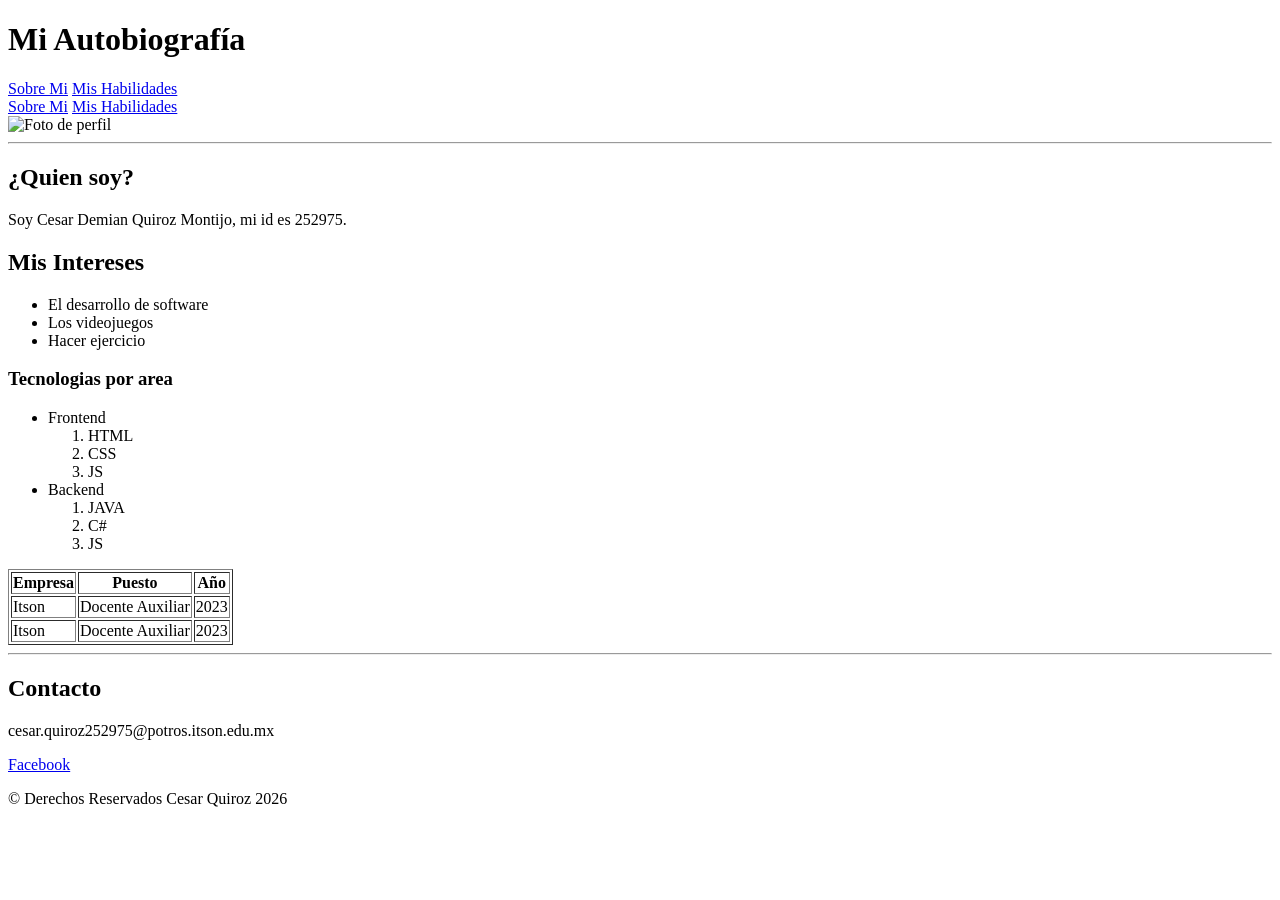
==== index.html @ a1e8f0ed "Add files via upload" ====
<!DOCTYPE html>
<html lang="es">
<head>
    <meta charset="UTF-8">
    <meta name="viewport" content="width=device-width, initial-scale=1.0">
    <meta name="description" content="Portafolio personal de Ing. En Software Cesar Demian Quiroz Montijo">
    <meta name="author" content="Cesar Demian Quiroz Montijo">
    <meta name="robots" content="index, follow">
    <title>Mi Autobiografía</title>
</head>
<body>
    <header>
        <h1>Mi Autobiografía</h1>
        <nav>
            <a href="#">Sobre Mi</a>
            <a href="#">Mis Habilidades</a>
        </nav>

        <nav>
            <a href="#sobremi">Sobre Mi</a>
            <a href="#intereses">Mis Habilidades</a>
        </nav>
    </header>

    <main>

        <img src="imgs/foto.png" alt="Foto de perfil" width="200">

        <hr>
        <section id="sobremi">
            <h2>¿Quien soy?</h2>
            <p>Soy Cesar Demian Quiroz Montijo, mi id es 252975.</p>
        </section>

        <section id="intereses">
            <h2>Mis Intereses</h2>
            <ul>
                <li>El desarrollo de software</li>
                <li>Los videojuegos</li>
                <li>Hacer ejercicio</li>
            </ul>

            <h3>Tecnologias por area</h3>
            <ul>
                <li> Frontend
                    <ol>
                        <li>HTML</li>
                        <li>CSS</li>
                        <li>JS</li>
                    </ol>
                </li>
                <li> Backend
                    <ol>
                        <li>JAVA</li>
                        <li>C#</li>
                        <li>JS</li>
                    </ol>
                </li>
            </ul>
        </section>

        <table border="1">
            <tr>
                <th>Empresa</th>
                <th>Puesto</th>
                <th>Año</th>
            </tr>
            <tr>
                <td>Itson</td>
                <td>Docente Auxiliar</td>
                <td>2023</td>
            </tr>
            <tr>
                <td>Itson</td>
                <td>Docente Auxiliar</td>
                <td>2023</td>
            </tr>
        </table>




        <hr>
    </main>

    <footer>
        <h2>Contacto</h2>
        <p>cesar.quiroz252975@potros.itson.edu.mx</p>
        <a href="https://facebook.com" target="_blank">Facebook</a>
        <p>&copy; Derechos Reservados Cesar Quiroz 2026</p>
    </footer>

</body>
</html>
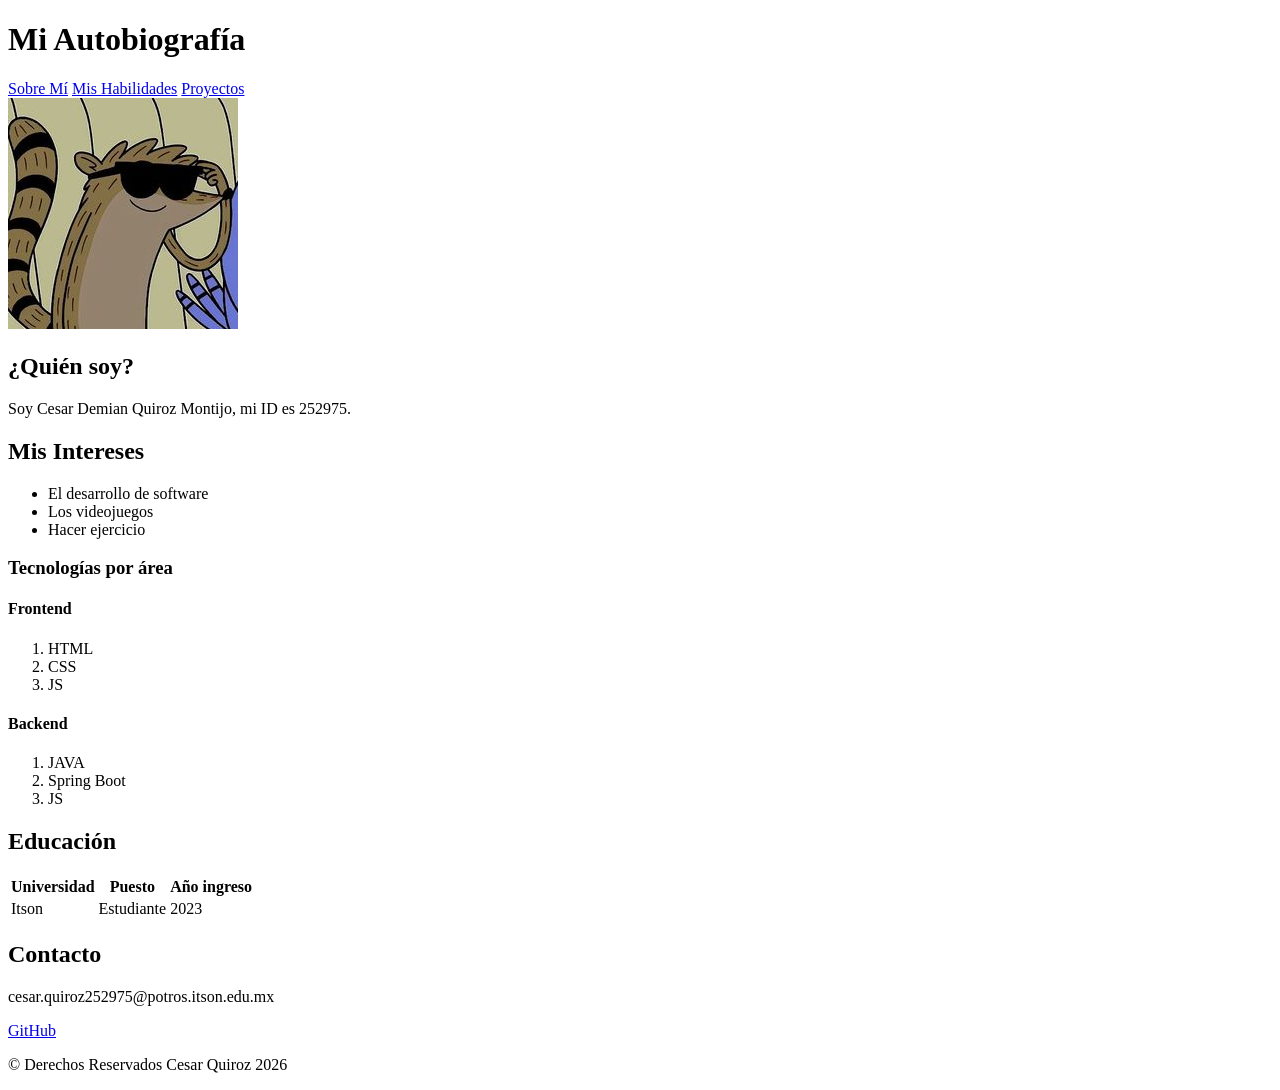
==== commit 0a328e6b: "Add files via upload" ====
--- a/index.html
+++ b/index.html
@@ -7,29 +7,26 @@
     <meta name="author" content="Cesar Demian Quiroz Montijo">
     <meta name="robots" content="index, follow">
     <title>Mi Autobiografía</title>
+    
 </head>
 <body>
     <header>
         <h1>Mi Autobiografía</h1>
         <nav>
-            <a href="#">Sobre Mi</a>
-            <a href="#">Mis Habilidades</a>
-        </nav>
-
-        <nav>
-            <a href="#sobremi">Sobre Mi</a>
+            <a href="#sobremi">Sobre Mí</a>
             <a href="#intereses">Mis Habilidades</a>
+            <a href="proyectos.html">Proyectos</a>
         </nav>
     </header>
 
     <main>
+        <div>
+            <img src="imgs/foto.png" alt="Foto de perfil" class="profile-img">
+        </div>
 
-        <img src="imgs/foto.png" alt="Foto de perfil" width="200">
-
-        <hr>
         <section id="sobremi">
-            <h2>¿Quien soy?</h2>
-            <p>Soy Cesar Demian Quiroz Montijo, mi id es 252975.</p>
+            <h2>¿Quién soy?</h2>
+            <p>Soy Cesar Demian Quiroz Montijo, mi ID es 252975.</p>
         </section>
 
         <section id="intereses">
@@ -40,55 +37,54 @@
                 <li>Hacer ejercicio</li>
             </ul>
 
-            <h3>Tecnologias por area</h3>
-            <ul>
-                <li> Frontend
+            <h3>Tecnologías por área</h3>
+            <div>
+                <div>
+                    <h4>Frontend</h4>
                     <ol>
                         <li>HTML</li>
                         <li>CSS</li>
                         <li>JS</li>
                     </ol>
-                </li>
-                <li> Backend
+                </div>
+                <div>
+                    <h4>Backend</h4>
                     <ol>
                         <li>JAVA</li>
-                        <li>C#</li>
+                        <li>Spring Boot</li>
                         <li>JS</li>
                     </ol>
-                </li>
-            </ul>
+                </div>
+            </div>
         </section>
 
-        <table border="1">
-            <tr>
-                <th>Empresa</th>
-                <th>Puesto</th>
-                <th>Año</th>
-            </tr>
-            <tr>
-                <td>Itson</td>
-                <td>Docente Auxiliar</td>
-                <td>2023</td>
-            </tr>
-            <tr>
-                <td>Itson</td>
-                <td>Docente Auxiliar</td>
-                <td>2023</td>
-            </tr>
-        </table>
-
-
-
-
-        <hr>
+        <section id="educacion">
+            <h2>Educación</h2>
+            <table>
+                <thead>
+                    <tr>
+                        <th>Universidad</th>
+                        <th>Puesto</th>
+                        <th>Año ingreso</th>
+                    </tr>
+                </thead>
+                <tbody>
+                    <tr>
+                        <td>Itson</td>
+                        <td>Estudiante</td>
+                        <td>2023</td>
+                    </tr>
+                </tbody>
+            </table>
+        </section>
     </main>
 
     <footer>
         <h2>Contacto</h2>
         <p>cesar.quiroz252975@potros.itson.edu.mx</p>
-        <a href="https://facebook.com" target="_blank">Facebook</a>
+        <a href="https://github.com/Cesxr-dev" target="_blank">GitHub</a>
         <p>&copy; Derechos Reservados Cesar Quiroz 2026</p>
     </footer>
+</body>
+</html>
 
-</body>
-</html>
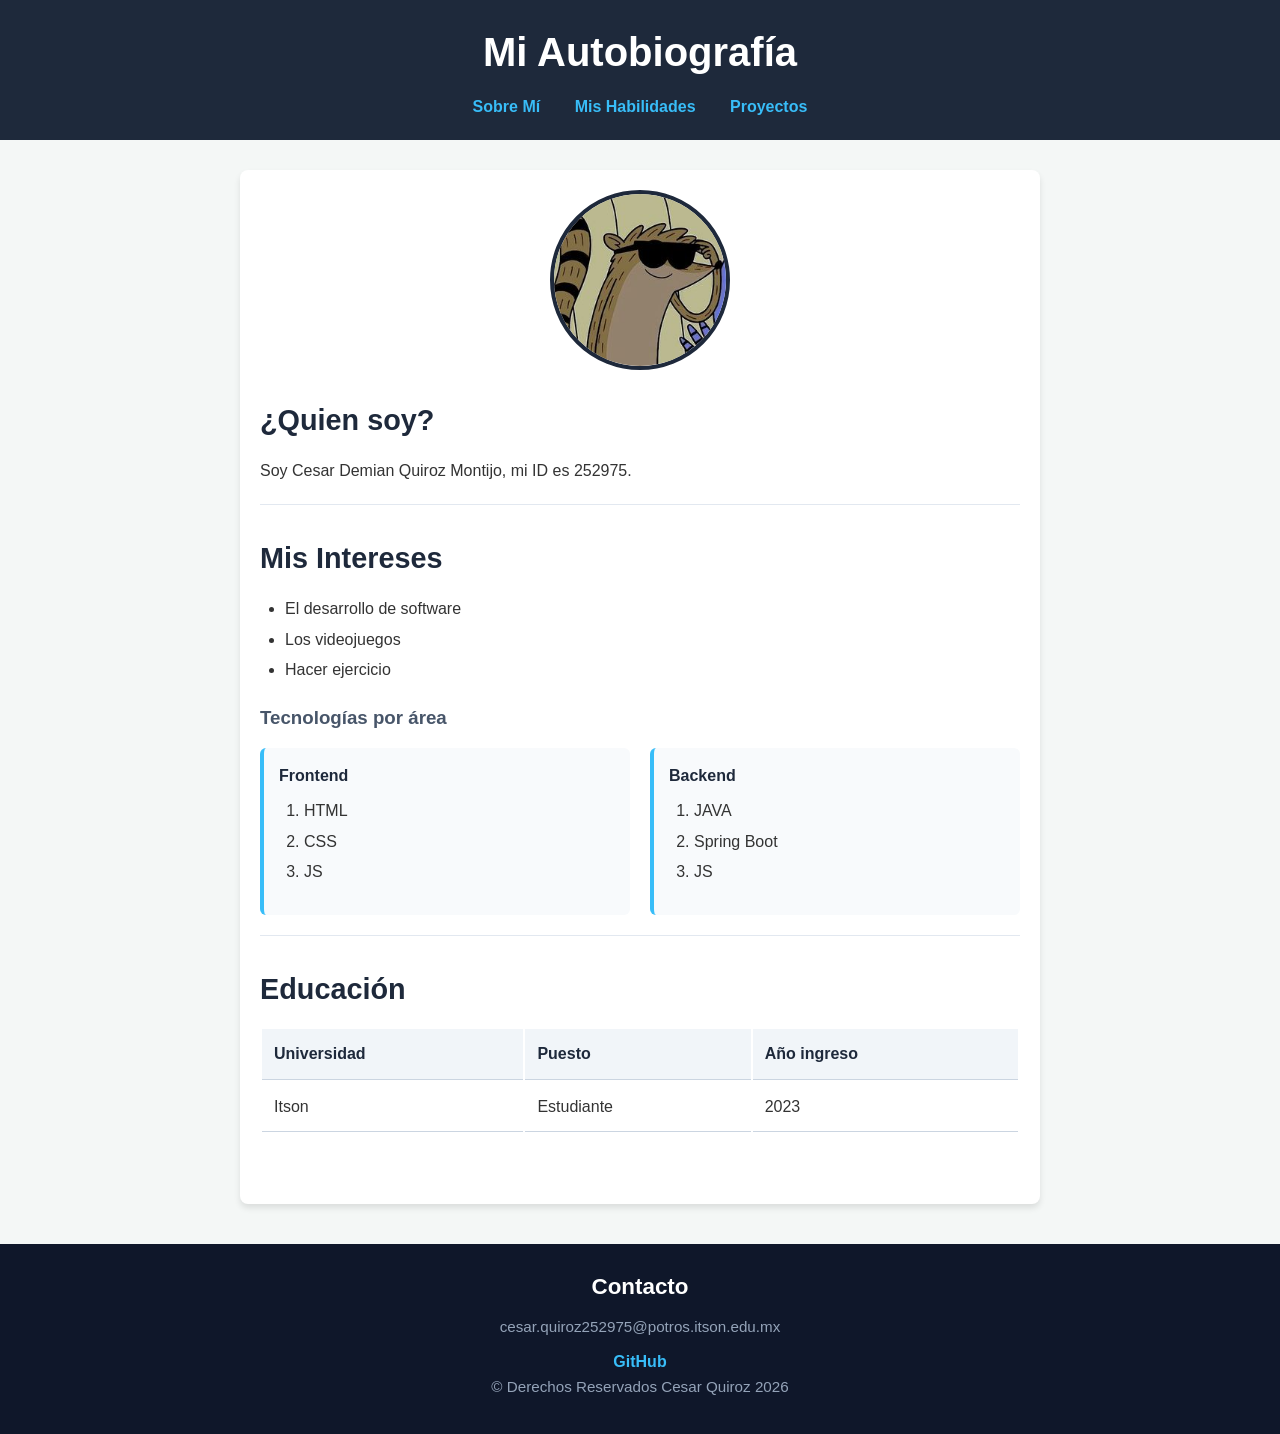
==== commit 472dbb08: "Add files via upload" ====
--- a/index.html
+++ b/index.html
@@ -7,7 +7,7 @@
     <meta name="author" content="Cesar Demian Quiroz Montijo">
     <meta name="robots" content="index, follow">
     <title>Mi Autobiografía</title>
-    
+    <link rel="stylesheet" href="estilos.css">
 </head>
 <body>
     <header>
@@ -20,12 +20,12 @@
     </header>
 
     <main>
-        <div>
-            <img src="imgs/foto.png" alt="Foto de perfil" class="profile-img">
+        <div class="perfil-container">
+            <img src="imgs/foto.png" alt="Foto de perfil" class="perfil-img">
         </div>
 
         <section id="sobremi">
-            <h2>¿Quién soy?</h2>
+            <h2>¿Quien soy?</h2>
             <p>Soy Cesar Demian Quiroz Montijo, mi ID es 252975.</p>
         </section>
 
@@ -38,8 +38,8 @@
             </ul>
 
             <h3>Tecnologías por área</h3>
-            <div>
-                <div>
+            <div class="tech-lista">
+                <div class="tech-card">
                     <h4>Frontend</h4>
                     <ol>
                         <li>HTML</li>
@@ -47,7 +47,7 @@
                         <li>JS</li>
                     </ol>
                 </div>
-                <div>
+                <div class="tech-card">
                     <h4>Backend</h4>
                     <ol>
                         <li>JAVA</li>
--- a/estilos.css
+++ b/estilos.css
@@ -0,0 +1,173 @@
+/* Estilos Generales y Reseteo */
+* {
+    margin: 0;
+    padding: 0;
+    box-sizing: border-box;
+}
+
+body {
+    font-family: 'Segoe UI', sans-serif;
+    line-height: 1.6;
+    color: #333;
+    background-color: #f4f7f6;
+    padding: 0;
+}
+
+/* Encabezado y Navegación */
+header {
+    background-color: #1e293b;
+    color: #ffffff;
+    padding: 20px;
+    text-align: center;
+}
+
+header h1 {
+    margin-bottom: 10px;
+    font-size: 2.5rem;
+}
+
+nav a {
+    color: #38bdf8;
+    text-decoration: none;
+    margin: 0 15px;
+    font-weight: bold;
+    transition: color 0.3s;
+}
+
+nav a:hover {
+    color: #ffffff;
+}
+
+/* Contenedor Principal */
+main {
+    max-width: 800px;
+
+    margin: 30px auto;
+    padding: 20px;
+    background-color: #ffffff;
+    /*Sombreado al contenedor main */
+    border-radius: 8px;
+    box-shadow: 0 4px 6px rgba(0, 0, 0, 0.1);
+}
+
+/* Foto de Perfil */
+.perfil-container {
+    text-align: center;
+    margin-bottom: 20px;
+}
+
+.perfil-img {
+    /*ancho y altura de la imagen*/
+    width: 180px;
+    height: 180px;
+    border-radius: 50%;
+    object-fit: cover;
+    border: 4px solid #1e293b;
+}
+
+/* Secciones */
+section {
+    margin-bottom: 30px;
+    padding-bottom: 20px;
+    border-bottom: 1px solid #e2e8f0;
+}
+
+section:last-of-type {
+    border-bottom: none;
+}
+
+h2 {
+    color: #1e293b;
+    margin-bottom: 15px;
+    font-size: 1.8rem;
+}
+
+h3 {
+    color: #475569;
+    margin: 20px 0 10px 0;
+}
+
+ul, ol {
+    padding-left: 25px;
+    margin-bottom: 15px;
+}
+
+li {
+    margin-bottom: 5px;
+}
+
+/* Tecnologias por Area */
+.tech-lista {
+    display: flex;
+    gap: 20px;
+    margin-top: 15px;
+}
+
+.tech-card {
+    /*flex:1 para que se repartan el espacio por igual*/
+    flex: 1;
+    background-color: #f8fafc;
+    padding: 15px;
+    border-radius: 6px;
+    border-left: 4px solid #38bdf8;
+}
+
+.tech-card h4 {
+    color: #1e293b;
+    margin-bottom: 10px;
+}
+
+/* Tablas */
+table {
+    width: 100%;
+    margin-top: 15px;
+}
+
+th, td {
+    padding: 12px;
+    text-align: left;
+    border-bottom: 1px solid #cbd5e1;
+}
+
+th {
+    background-color: #f1f5f9;
+    color: #1e293b;
+    font-weight: bold;
+}
+
+tr:hover {
+    background-color: #f8fafc;
+}
+
+/* Footer */
+footer {
+    background-color: #0f172a;
+    color: #94a3b8;
+    text-align: center;
+    padding: 25px;
+    margin-top: 40px;
+}
+
+footer h2 {
+    color: #ffffff;
+    font-size: 1.4rem;
+    margin-bottom: 10px;
+}
+
+footer p {
+    margin-bottom: 10px;
+    font-size: 0.95rem;
+}
+
+footer a {
+    color: #38bdf8;
+    text-decoration: none;
+    font-weight: bold;
+    margin-bottom: 15px;
+    transition: color 0.2s;
+}
+
+footer a:hover{
+    color: #ffffff;
+}
+
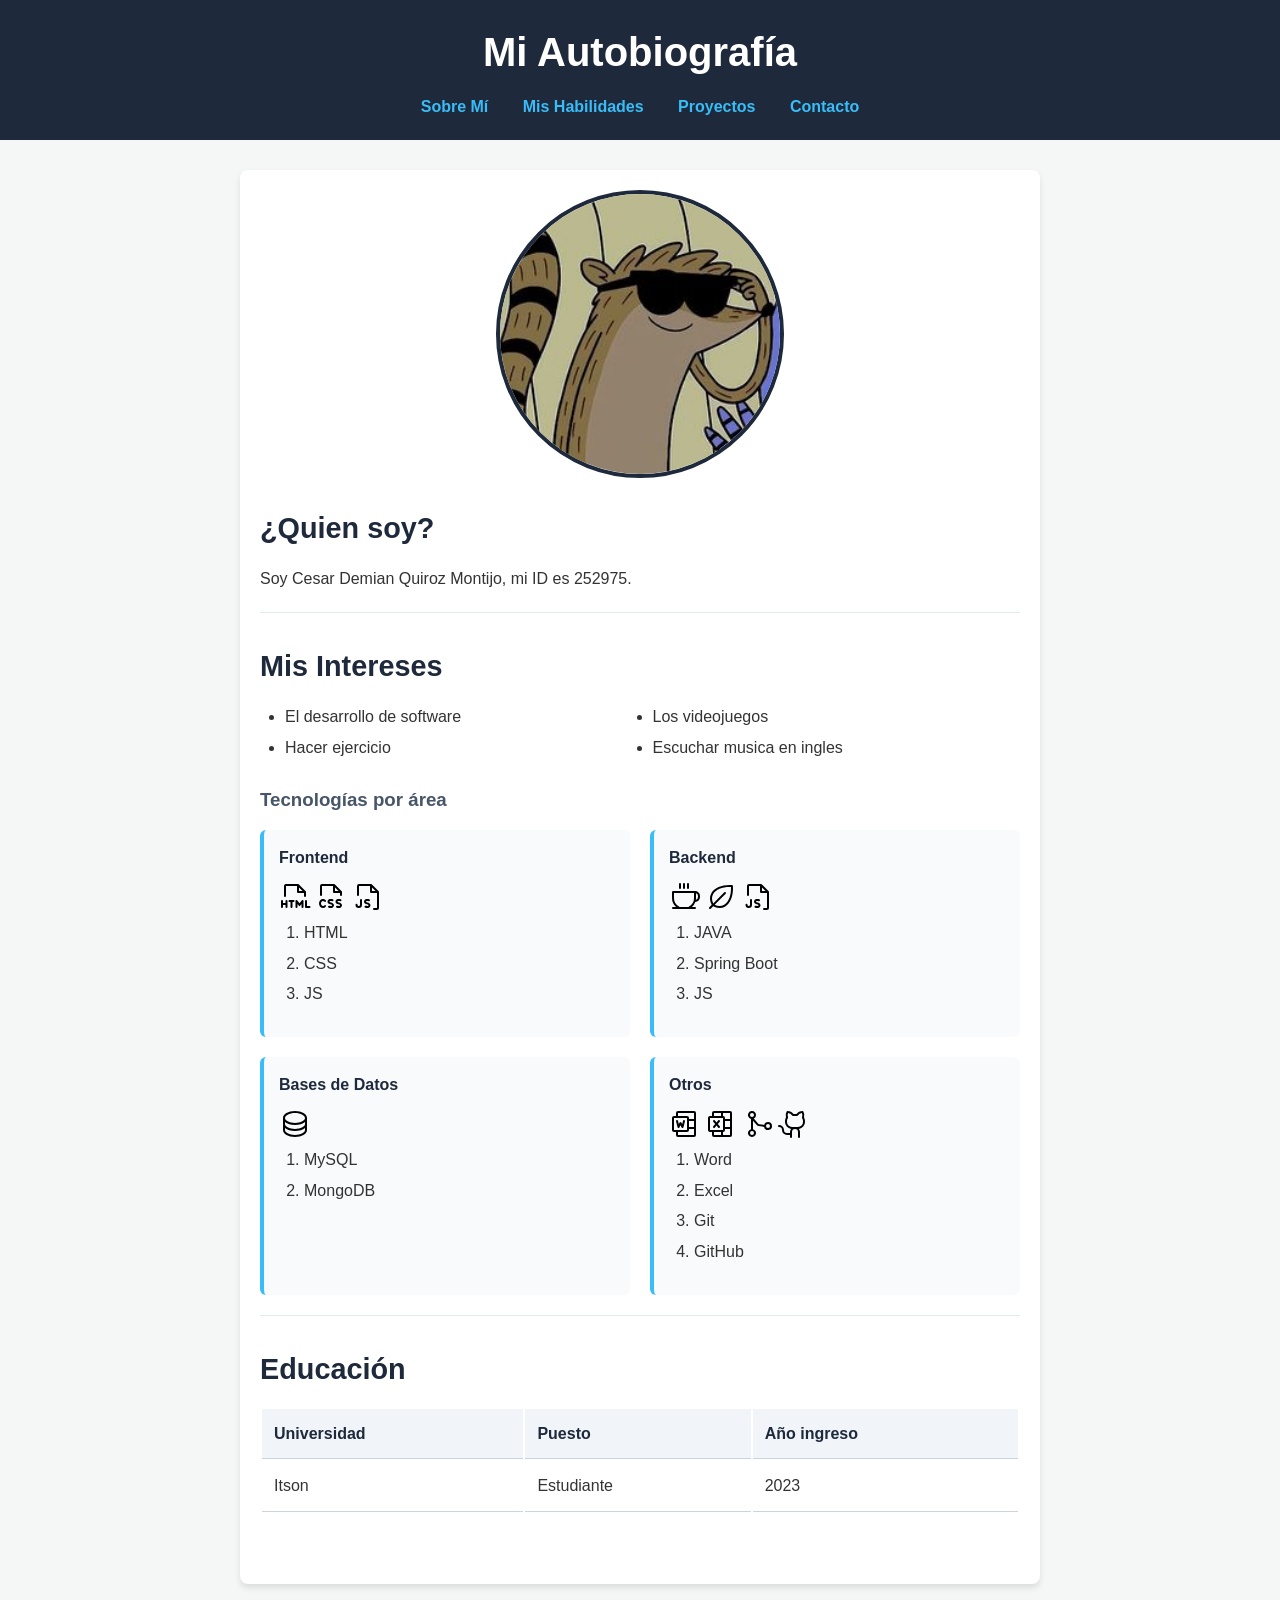
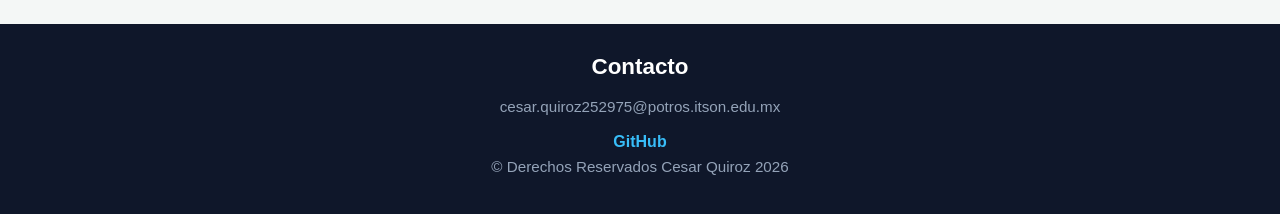
==== commit 2fa25070: "Add files via upload" ====
--- a/index.html
+++ b/index.html
@@ -16,6 +16,7 @@
             <a href="#sobremi">Sobre Mí</a>
             <a href="#intereses">Mis Habilidades</a>
             <a href="proyectos.html">Proyectos</a>
+            <a href="contactame.html">Contacto</a>
         </nav>
     </header>
 
@@ -29,30 +30,78 @@
             <p>Soy Cesar Demian Quiroz Montijo, mi ID es 252975.</p>
         </section>
 
-        <section id="intereses">
+        <section id="intereses" >
             <h2>Mis Intereses</h2>
-            <ul>
+            
+            <ul class="intereses-grid">
                 <li>El desarrollo de software</li>
                 <li>Los videojuegos</li>
                 <li>Hacer ejercicio</li>
+                <li>Escuchar musica en ingles</li>
             </ul>
+            
+            
 
             <h3>Tecnologías por área</h3>
-            <div class="tech-lista">
+            <div class="tech-lista tech-grid">
                 <div class="tech-card">
                     <h4>Frontend</h4>
+
+                        <svg xmlns="http://www.w3.org/2000/svg" width="32" height="32" fill="#000000" viewBox="0 0 256 256"><path d="M216,120V88a8,8,0,0,0-2.34-5.66l-56-56A8,8,0,0,0,152,24H56A16,16,0,0,0,40,40v80a8,8,0,0,0,16,0V40h88V88a8,8,0,0,0,8,8h48v24a8,8,0,0,0,16,0ZM160,51.31,188.69,80H160ZM68,160v48a8,8,0,0,1-16,0V192H32v16a8,8,0,0,1-16,0V160a8,8,0,0,1,16,0v16H52V160a8,8,0,0,1,16,0Zm56,0a8,8,0,0,1-8,8h-8v40a8,8,0,0,1-16,0V168H84a8,8,0,0,1,0-16h32A8,8,0,0,1,124,160Zm72,0v48a8,8,0,0,1-16,0V184l-9.6,12.8a8,8,0,0,1-12.8,0L148,184v24a8,8,0,0,1-16,0V160a8,8,0,0,1,14.4-4.8L164,178.67l17.6-23.47A8,8,0,0,1,196,160Zm56,48a8,8,0,0,1-8,8H216a8,8,0,0,1-8-8V160a8,8,0,0,1,16,0v40h20A8,8,0,0,1,252,208Z"></path></svg>
+
+                        <svg xmlns="http://www.w3.org/2000/svg" width="32" height="32" fill="#000000" viewBox="0 0 256 256"><path d="M48,180c0,11,7.18,20,16,20a14.24,14.24,0,0,0,10.22-4.66A8,8,0,1,1,85.77,206.4,30,30,0,0,1,64,216c-17.65,0-32-16.15-32-36s14.35-36,32-36a30,30,0,0,1,21.77,9.6,8,8,0,1,1-11.55,11.06A14.24,14.24,0,0,0,64,160C55.18,160,48,169,48,180Zm79.6-8.69c-4-1.16-8.14-2.35-10.45-3.84-1.26-.81-1.23-1-1.12-1.9a4.54,4.54,0,0,1,2-3.67c4.6-3.12,15.34-1.73,19.83-.56a8,8,0,0,0,4.07-15.48c-2.12-.55-21-5.22-32.83,2.76a20.55,20.55,0,0,0-9,14.95c-2,15.88,13.64,20.41,23,23.11,12.07,3.49,13.13,4.92,12.78,7.59-.31,2.41-1.26,3.34-2.14,3.93-4.6,3.06-15.17,1.56-19.55.36a8,8,0,0,0-4.3,15.41,61.23,61.23,0,0,0,15.18,2c5.83,0,12.3-1,17.49-4.46a20.82,20.82,0,0,0,9.19-15.23C154,179,137.48,174.17,127.6,171.31Zm64,0c-4-1.16-8.14-2.35-10.45-3.84-1.25-.81-1.23-1-1.12-1.9a4.54,4.54,0,0,1,2-3.67c4.6-3.12,15.34-1.73,19.82-.56a8,8,0,0,0,4.07-15.48c-2.11-.55-21-5.22-32.83,2.76a20.58,20.58,0,0,0-8.95,14.95c-2,15.88,13.65,20.41,23,23.11,12.06,3.49,13.12,4.92,12.78,7.59-.31,2.41-1.26,3.34-2.15,3.93-4.6,3.06-15.16,1.56-19.54.36A8,8,0,0,0,173.93,214a61.34,61.34,0,0,0,15.19,2c5.82,0,12.3-1,17.49-4.46a20.81,20.81,0,0,0,9.18-15.23C218,179,201.48,174.17,191.59,171.31ZM40,112V40A16,16,0,0,1,56,24h96a8,8,0,0,1,5.66,2.34l56,56A8,8,0,0,1,216,88v24a8,8,0,1,1-16,0V96H152a8,8,0,0,1-8-8V40H56v72a8,8,0,0,1-16,0ZM160,80h28.68L160,51.31Z"></path></svg>
+
+                        <svg xmlns="http://www.w3.org/2000/svg" width="32" height="32" fill="#000000" viewBox="0 0 256 256"><path d="M213.66,82.34l-56-56A8,8,0,0,0,152,24H56A16,16,0,0,0,40,40v72a8,8,0,0,0,16,0V40h88V88a8,8,0,0,0,8,8h48V216H176a8,8,0,0,0,0,16h24a16,16,0,0,0,16-16V88A8,8,0,0,0,213.66,82.34ZM160,51.31,188.69,80H160Zm-12.19,145a20.82,20.82,0,0,1-9.19,15.23C133.43,215,127,216,121.13,216a61.34,61.34,0,0,1-15.19-2,8,8,0,0,1,4.31-15.41c4.38,1.2,15,2.7,19.55-.36.88-.59,1.83-1.52,2.14-3.93.34-2.67-.71-4.1-12.78-7.59-9.35-2.7-25-7.23-23-23.11a20.56,20.56,0,0,1,9-14.95c11.84-8,30.71-3.31,32.83-2.76a8,8,0,0,1-4.07,15.48c-4.49-1.17-15.23-2.56-19.83.56a4.54,4.54,0,0,0-2,3.67c-.12.9-.14,1.09,1.11,1.9,2.31,1.49,6.45,2.68,10.45,3.84C133.49,174.17,150.05,179,147.81,196.31ZM80,152v38a26,26,0,0,1-52,0,8,8,0,0,1,16,0,10,10,0,0,0,20,0V152a8,8,0,0,1,16,0Z"></path></svg>
+
                     <ol>
                         <li>HTML</li>
+                        
                         <li>CSS</li>
+                        
                         <li>JS</li>
+                        
                     </ol>
                 </div>
                 <div class="tech-card">
                     <h4>Backend</h4>
+                    <svg xmlns="http://www.w3.org/2000/svg" width="32" height="32" fill="#000000" viewBox="0 0 256 256"><path d="M80,56V24a8,8,0,0,1,16,0V56a8,8,0,0,1-16,0Zm40,8a8,8,0,0,0,8-8V24a8,8,0,0,0-16,0V56A8,8,0,0,0,120,64Zm32,0a8,8,0,0,0,8-8V24a8,8,0,0,0-16,0V56A8,8,0,0,0,152,64Zm96,56v8a40,40,0,0,1-37.51,39.91,96.59,96.59,0,0,1-27,40.09H208a8,8,0,0,1,0,16H32a8,8,0,0,1,0-16H56.54A96.3,96.3,0,0,1,24,136V88a8,8,0,0,1,8-8H208A40,40,0,0,1,248,120ZM200,96H40v40a80.27,80.27,0,0,0,45.12,72h69.76A80.27,80.27,0,0,0,200,136Zm32,24a24,24,0,0,0-16-22.62V136a95.78,95.78,0,0,1-1.2,15A24,24,0,0,0,232,128Z"></path></svg>
+
+                    <svg xmlns="http://www.w3.org/2000/svg" width="32" height="32" fill="#000000" viewBox="0 0 256 256"><path d="M223.45,40.07a8,8,0,0,0-7.52-7.52C139.8,28.08,78.82,51,52.82,94a87.09,87.09,0,0,0-12.76,49c.57,15.92,5.21,32,13.79,47.85l-19.51,19.5a8,8,0,0,0,11.32,11.32l19.5-19.51C81,210.73,97.09,215.37,113,215.94q1.67.06,3.33.06A86.93,86.93,0,0,0,162,203.18C205,177.18,227.93,116.21,223.45,40.07ZM153.75,189.5c-22.75,13.78-49.68,14-76.71.77l88.63-88.62a8,8,0,0,0-11.32-11.32L65.73,179c-13.19-27-13-54,.77-76.71,22.09-36.47,74.6-56.44,141.31-54.06C210.2,114.89,190.22,167.41,153.75,189.5Z"></path></svg>
+
+                    <svg xmlns="http://www.w3.org/2000/svg" width="32" height="32" fill="#000000" viewBox="0 0 256 256"><path d="M213.66,82.34l-56-56A8,8,0,0,0,152,24H56A16,16,0,0,0,40,40v72a8,8,0,0,0,16,0V40h88V88a8,8,0,0,0,8,8h48V216H176a8,8,0,0,0,0,16h24a16,16,0,0,0,16-16V88A8,8,0,0,0,213.66,82.34ZM160,51.31,188.69,80H160Zm-12.19,145a20.82,20.82,0,0,1-9.19,15.23C133.43,215,127,216,121.13,216a61.34,61.34,0,0,1-15.19-2,8,8,0,0,1,4.31-15.41c4.38,1.2,15,2.7,19.55-.36.88-.59,1.83-1.52,2.14-3.93.34-2.67-.71-4.1-12.78-7.59-9.35-2.7-25-7.23-23-23.11a20.56,20.56,0,0,1,9-14.95c11.84-8,30.71-3.31,32.83-2.76a8,8,0,0,1-4.07,15.48c-4.49-1.17-15.23-2.56-19.83.56a4.54,4.54,0,0,0-2,3.67c-.12.9-.14,1.09,1.11,1.9,2.31,1.49,6.45,2.68,10.45,3.84C133.49,174.17,150.05,179,147.81,196.31ZM80,152v38a26,26,0,0,1-52,0,8,8,0,0,1,16,0,10,10,0,0,0,20,0V152a8,8,0,0,1,16,0Z"></path></svg>
+
                     <ol>
                         <li>JAVA</li>
                         <li>Spring Boot</li>
                         <li>JS</li>
+                    </ol>
+                </div>
+
+                <div class="tech-card">
+                    <h4>Bases de Datos</h4>
+                    <svg xmlns="http://www.w3.org/2000/svg" width="32" height="32" fill="#000000" viewBox="0 0 256 256"><path d="M128,24C74.17,24,32,48.6,32,80v96c0,31.4,42.17,56,96,56s96-24.6,96-56V80C224,48.6,181.83,24,128,24Zm80,104c0,9.62-7.88,19.43-21.61,26.92C170.93,163.35,150.19,168,128,168s-42.93-4.65-58.39-13.08C55.88,147.43,48,137.62,48,128V111.36c17.06,15,46.23,24.64,80,24.64s62.94-9.68,80-24.64ZM69.61,53.08C85.07,44.65,105.81,40,128,40s42.93,4.65,58.39,13.08C200.12,60.57,208,70.38,208,80s-7.88,19.43-21.61,26.92C170.93,115.35,150.19,120,128,120s-42.93-4.65-58.39-13.08C55.88,99.43,48,89.62,48,80S55.88,60.57,69.61,53.08ZM186.39,202.92C170.93,211.35,150.19,216,128,216s-42.93-4.65-58.39-13.08C55.88,195.43,48,185.62,48,176V159.36c17.06,15,46.23,24.64,80,24.64s62.94-9.68,80-24.64V176C208,185.62,200.12,195.43,186.39,202.92Z"></path></svg>
+                    <ol>
+                        <li>MySQL</li>
+                        <li>MongoDB</li>
+                    </ol>
+                </div>
+
+                <div class="tech-card">
+                    <h4>Otros</h4>
+                    <svg xmlns="http://www.w3.org/2000/svg" width="32" height="32" fill="#000000" viewBox="0 0 256 256"><path d="M200,24H72A16,16,0,0,0,56,40V64H40A16,16,0,0,0,24,80v96a16,16,0,0,0,16,16H56v24a16,16,0,0,0,16,16H200a16,16,0,0,0,16-16V40A16,16,0,0,0,200,24Zm-40,80h40v48H160ZM72,40H200V88H160V80a16,16,0,0,0-16-16H72ZM40,80H144v79.83c0,.06,0,.11,0,.17s0,.11,0,.17V176H40ZM72,216V192h72a16,16,0,0,0,16-16v-8h40v48Zm-3.76-62.06-12-48a8,8,0,1,1,15.52-3.88l6.76,27,6.32-12.66a8,8,0,0,1,14.32,0l6.32,12.66,6.76-27a8,8,0,0,1,15.52,3.88l-12,48a8,8,0,0,1-6.89,6,8.46,8.46,0,0,1-.87.05,8,8,0,0,1-7.16-4.42L92,137.89l-8.84,17.69a8,8,0,0,1-14.92-1.64Z"></path></svg>
+
+                    <svg xmlns="http://www.w3.org/2000/svg" width="32" height="32" fill="#000000" viewBox="0 0 256 256"><path d="M200,24H72A16,16,0,0,0,56,40V64H40A16,16,0,0,0,24,80v96a16,16,0,0,0,16,16H56v24a16,16,0,0,0,16,16H200a16,16,0,0,0,16-16V40A16,16,0,0,0,200,24Zm-40,80h40v48H160Zm40-16H160V80a16,16,0,0,0-16-16V40h56ZM72,40h56V64H72ZM40,80H144v79.83c0,.06,0,.11,0,.17s0,.11,0,.17V176H40ZM72,192h56v24H72Zm72,24V192a16,16,0,0,0,16-16v-8h40v48ZM65.85,146.88,81.59,128,65.85,109.12a8,8,0,0,1,12.3-10.24L92,115.5l13.85-16.62a8,8,0,1,1,12.3,10.24L102.41,128l15.74,18.88a8,8,0,0,1-12.3,10.24L92,140.5,78.15,157.12a8,8,0,0,1-12.3-10.24Z"></path></svg>
+
+                    <svg xmlns="http://www.w3.org/2000/svg" width="32" height="32" fill="#000000" viewBox="0 0 256 256"><path d="M208,112a32.05,32.05,0,0,0-30.69,23l-42.21-6a8,8,0,0,1-4.95-2.71L94.43,84.55A32,32,0,1,0,72,87v82a32,32,0,1,0,16,0V101.63l30,35a24,24,0,0,0,14.83,8.14l44,6.28A32,32,0,1,0,208,112ZM64,56A16,16,0,1,1,80,72,16,16,0,0,1,64,56ZM96,200a16,16,0,1,1-16-16A16,16,0,0,1,96,200Zm112-40a16,16,0,1,1,16-16A16,16,0,0,1,208,160Z"></path></svg>
+
+                    <svg xmlns="http://www.w3.org/2000/svg" width="32" height="32" fill="#000000" viewBox="0 0 256 256"><path d="M208.31,75.68A59.78,59.78,0,0,0,202.93,28,8,8,0,0,0,196,24a59.75,59.75,0,0,0-48,24H124A59.75,59.75,0,0,0,76,24a8,8,0,0,0-6.93,4,59.78,59.78,0,0,0-5.38,47.68A58.14,58.14,0,0,0,56,104v8a56.06,56.06,0,0,0,48.44,55.47A39.8,39.8,0,0,0,96,192v8H72a24,24,0,0,1-24-24A40,40,0,0,0,8,136a8,8,0,0,0,0,16,24,24,0,0,1,24,24,40,40,0,0,0,40,40H96v16a8,8,0,0,0,16,0V192a24,24,0,0,1,48,0v40a8,8,0,0,0,16,0V192a39.8,39.8,0,0,0-8.44-24.53A56.06,56.06,0,0,0,216,112v-8A58.14,58.14,0,0,0,208.31,75.68ZM200,112a40,40,0,0,1-40,40H112a40,40,0,0,1-40-40v-8a41.74,41.74,0,0,1,6.9-22.48A8,8,0,0,0,80,73.83a43.81,43.81,0,0,1,.79-33.58,43.88,43.88,0,0,1,32.32,20.06A8,8,0,0,0,119.82,64h32.35a8,8,0,0,0,6.74-3.69,43.87,43.87,0,0,1,32.32-20.06A43.81,43.81,0,0,1,192,73.83a8.09,8.09,0,0,0,1,7.65A41.72,41.72,0,0,1,200,104Z"></path></svg>
+
+
+                    <ol>
+                        <li>Word</li>
+                        <li>Excel</li>
+                        <li>Git</li>
+                        <li>GitHub</li>
                     </ol>
                 </div>
             </div>
--- a/estilos.css
+++ b/estilos.css
@@ -1,3 +1,10 @@
+:root{
+    --borderFormColor: #cbd5e1;
+    --linkColor: #38bdf8;
+    --primaryColor: #1e293b;
+    --white: #ffffff;
+}
+
 /* Estilos Generales y Reseteo */
 * {
     margin: 0;
@@ -58,11 +65,19 @@
 
 .perfil-img {
     /*ancho y altura de la imagen*/
-    width: 180px;
-    height: 180px;
+    width: 18rem;
+    height: 18rem;
     border-radius: 50%;
     object-fit: cover;
     border: 4px solid #1e293b;
+    transform: 0.3s ease-out;
+}
+
+.perfil-img:hover{
+    
+    transform: scale(1.05);
+    border: 4px solid var(--linkColor);
+
 }
 
 /* Secciones */
@@ -94,6 +109,17 @@
 
 li {
     margin-bottom: 5px;
+}
+
+.intereses-grid{
+    
+}
+
+@media (min-width: 567px) {
+    .intereses-grid{
+        display: grid;
+        grid-template-columns: repeat(2,1fr)
+    }
 }
 
 /* Tecnologias por Area */
@@ -117,6 +143,11 @@
     margin-bottom: 10px;
 }
 
+.tech-grid{
+    display: grid;
+    grid-template-columns: repeat(2,1fr)
+}
+
 /* Tablas */
 table {
     width: 100%;
@@ -171,3 +202,72 @@
     color: #ffffff;
 }
 
+/*Pagina Proyectos*/
+.proyect-section{
+    
+}
+/*Seccion Proyectos cards*/
+
+/*Contactame.html section*/
+
+.formulario-contacto{
+    max-width: 50rem;
+    margin: 2rem auto;
+
+}
+
+.form-group{
+    display: flex;
+    flex-direction: column;
+    margin-bottom: 1rem;
+
+}
+
+.form-group label{
+    font-weight: bold;
+    margin-bottom: .5rem;
+}
+
+.form-group input,
+.form-group textarea{
+    padding: 1rem;
+    border: 1px solid var(--borderFormColor);
+    border-radius: 1rem;
+}
+
+.form-group input:focus,
+.form-group textarea:focus{
+    outline: none;
+    border-color: var(--linkColor);
+    
+}
+
+.btn-enviar {
+    display: inline-flex;
+    align-items: center;
+    justify-content: center;
+    gap: 10px; 
+    background-color: var(--primaryColor);
+    color: var(--white);
+    border: none;
+    padding: 12px 24px;
+    font-size: 1rem;
+    font-weight: bold;
+    border-radius: 4px;
+    cursor: pointer;
+    width: 100%;
+    
+    transition: transform 0.3s ease-out, background-color 0.2s;
+    
+    
+}
+
+
+button[type="submit"]:hover {
+    background-color: #0ea5e9;
+    
+}
+
+
+
+
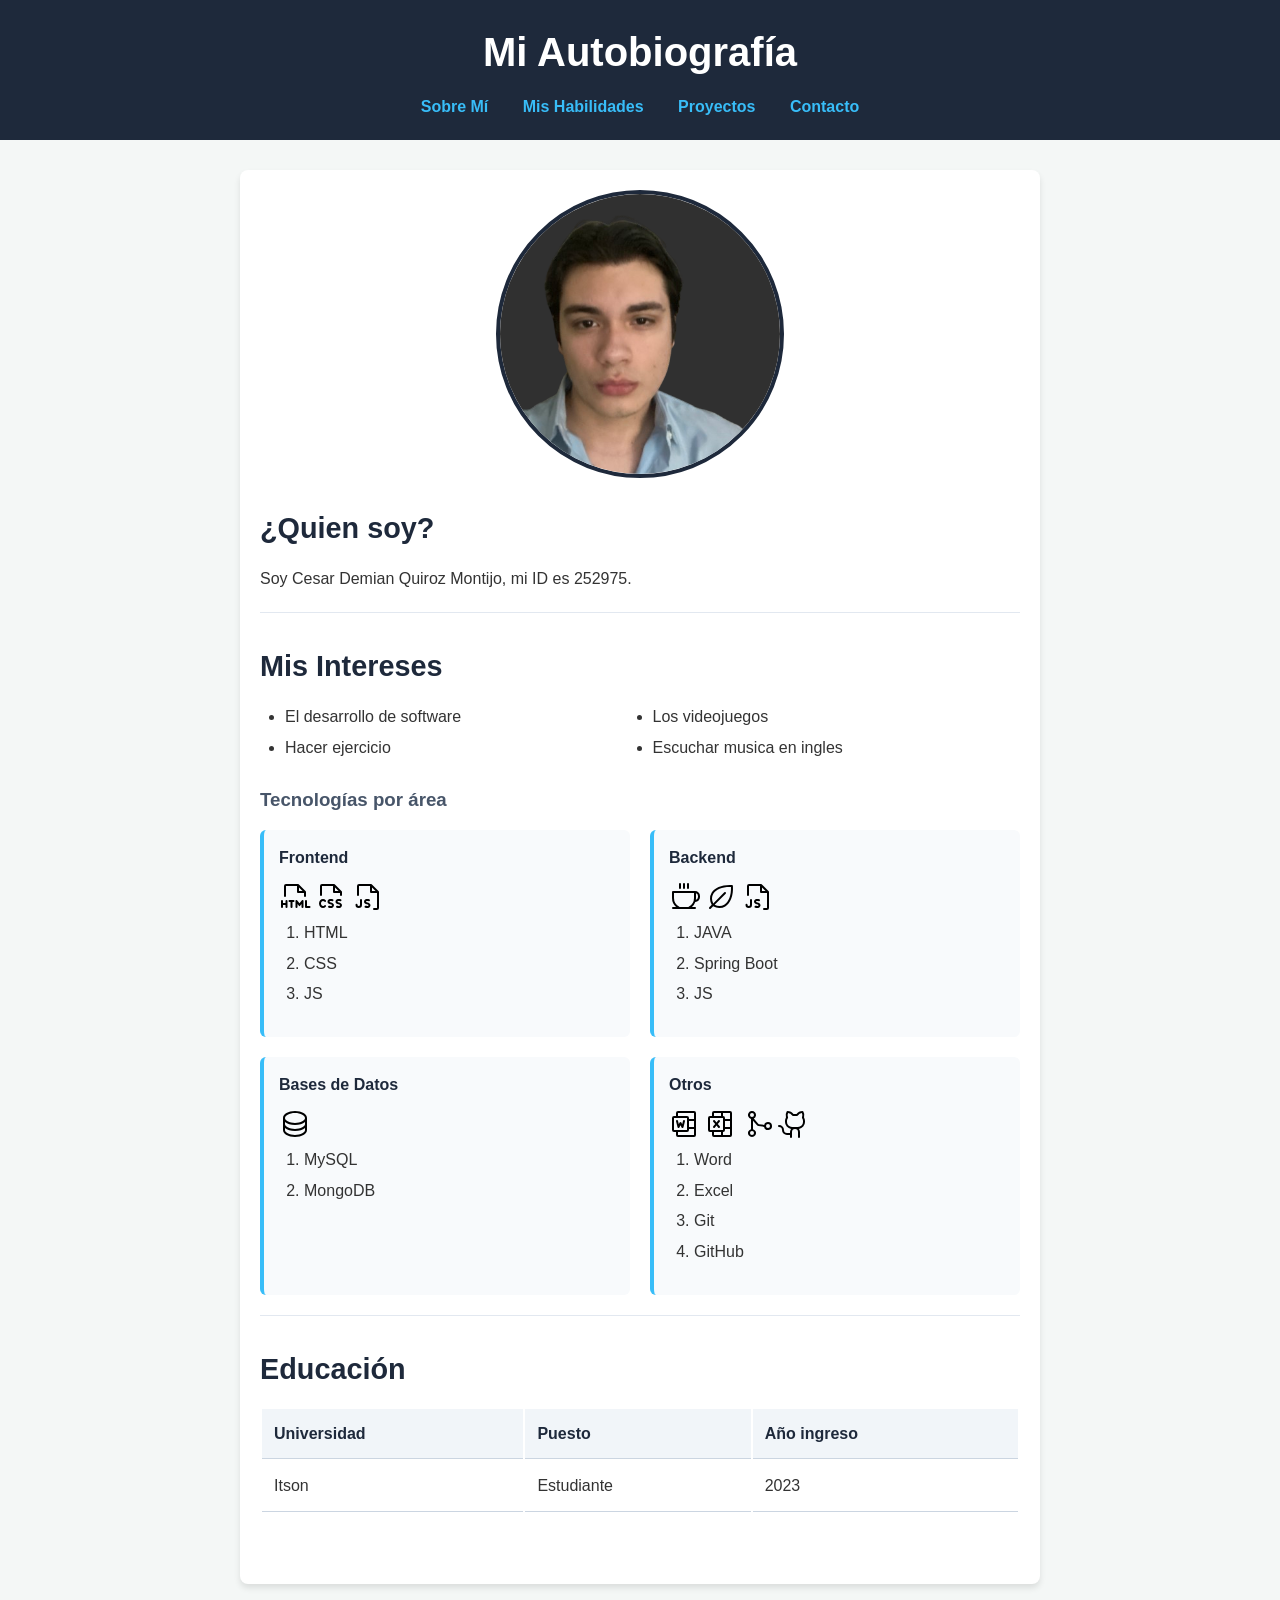
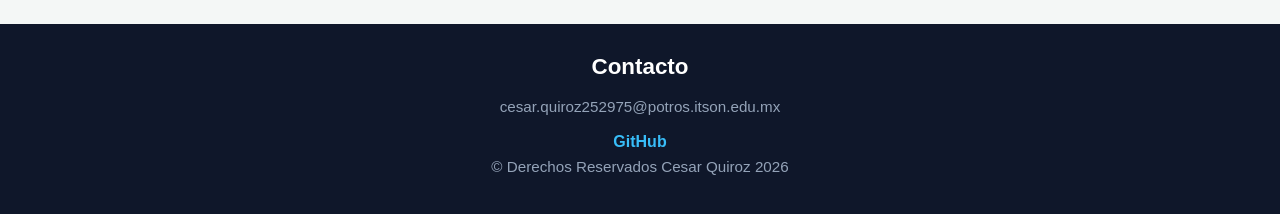
==== commit 5773d803: "Add files via upload" ====
--- a/index.html
+++ b/index.html
@@ -22,7 +22,7 @@
 
     <main>
         <div class="perfil-container">
-            <img src="imgs/foto.png" alt="Foto de perfil" class="perfil-img">
+            <img src="imgs/fotoPerfil.png" alt="Foto de perfil" class="perfil-img">
         </div>
 
         <section id="sobremi">
